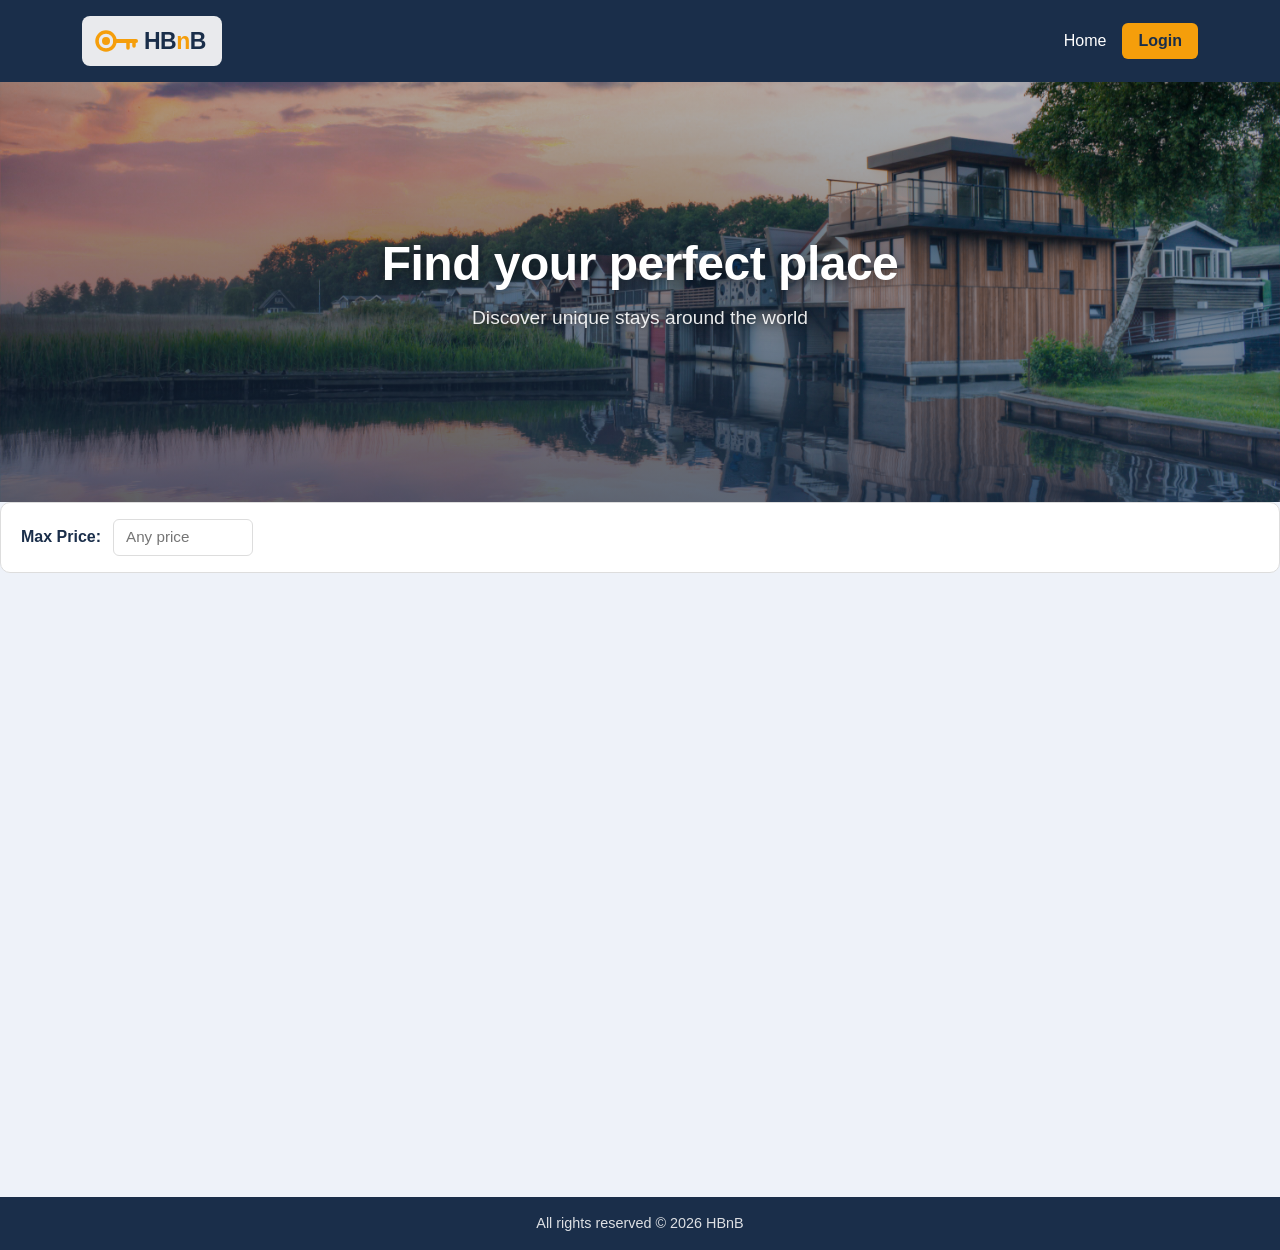
==== part4/index.html @ 173cc361 "Add part4 frontend: HTML, CSS, JS, images" ====
<!DOCTYPE html>
<html lang="en">
<head>
    <meta charset="UTF-8">
    <meta name="viewport" content="width=device-width, initial-scale=1.0">
    <title>HBnB - Home</title>
    <link rel="stylesheet" href="https://cdn.jsdelivr.net/npm/bootstrap@5.3.0/dist/css/bootstrap.min.css">
    <link rel="stylesheet" href="CSS/styles.css">
</head>
<body>
    <!-- Header -->
    <header class="hbnb-header">
        <div class="container d-flex justify-content-between align-items-center py-3">
            <!-- logo -->
            <div class="logo-container">
                <a href="index.html"><img src="images/logo_option1.svg" alt="HBnB Logo" class="logo"></a>
            </div>
            <!-- nav -->
            <nav class="d-flex align-items-center gap-3">
                <a href="index.html" class="nav-link-custom">Home</a>
                <div class="dropdown" id="user-dropdown" style="display:none;">
                    <span id="user-name" class="nav-user-name dropdown-toggle" data-bs-toggle="dropdown" role="button"></span>
                    <ul class="dropdown-menu dropdown-menu-end">
                        <li><a class="dropdown-item" href="#" id="logout-btn">Logout</a></li>
                    </ul>
                </div>
                <!-- Task 2: id="login-link" to show/hide based on authentication -->
                <a id="login-link" href="login.html" class="btn btn-login login-button">Login</a>
            </nav>
        </div>
    </header>

    <!-- Hero -->
    <section class="hero-section">
        <div class="hero-overlay">
            <h1 class="hero-title">Find your perfect place</h1>
            <p class="hero-subtitle">Discover unique stays around the world</p>
        </div>
    </section>

    <!-- Main -->
    <main>
        <!-- Filter -->
        <div id="filter">
            <label for="price-filter">Max Price:</label>
            <input type="text" id="price-filter" placeholder="Any price" style="width: 140px;" inputmode="numeric">
        </div>

        <!-- Places list — Task 2: empty, filled dynamically by JavaScript -->
        <div id="places-list" class="row">
        </div>
    </main>

    <!-- Footer -->
    <footer class="hbnb-footer">
    <div class="container text-center py-3">
        <p class="mb-0">All rights reserved © 2026 HBnB</p>
    </div>
    </footer>

    <!-- script -->
    <script src="https://cdn.jsdelivr.net/npm/bootstrap@5.3.0/dist/js/bootstrap.bundle.min.js"></script>
    <script src="JS/common.js"></script>
    <script src="JS/index.js"></script>
</body>
</html>
---- part4/CSS/styles.css ----
/* =============================================
   HBnB Part 4 — styles.css
   Palette: Navy blue + Blue accent + Gold
============================================= */

:root {
    --navy:      #1a2e4a;
    --blue:      #2563eb;
    --blue-hover:#1d4ed8;
    --gold:      #f59e0b;
    --bg:        #f8f9fa;
    --white:     #ffffff;
    --border:    #ddd;
    --text:      #333;
    --muted:     #6c757d;
}

* {
    box-sizing: border-box;
}

body {
    background-color: #eef2f9;
    color: var(--text);
    display: flex;
    flex-direction: column;
    min-height: 100vh;
    font-family: 'Segoe UI', sans-serif;
    overflow-x: hidden;
}

/* ---- HEADER ---- */
.hbnb-header {
    background-color: var(--navy);
    box-shadow: 0 2px 8px rgba(0,0,0,0.2);
}

.logo {
    height: 40px;
    
}

.logo-container {
    background-color: rgba(255, 255, 255, 0.9);
    padding: 5px 10px;
    border-radius: 8px;
    display: inline-flex;
    align-items: center;
}

.nav-link-custom {
    color: #fff;
    text-decoration: none;
    font-weight: 500;
    transition: color 0.2s;
}

.nav-link-custom:hover {
    color: var(--gold);
}

.nav-user-name {
    color: var(--gold);
    font-weight: 600;
    font-size: 0.95rem;
    cursor: pointer;
}

.nav-user-name::after {
    border-top-color: var(--gold);
}

.dropdown-menu {
    border: 1px solid var(--border);
    border-radius: 8px;
    box-shadow: 0 4px 16px rgba(26,46,74,0.12);
}

.dropdown-item {
    color: var(--navy);
    font-weight: 500;
}

.dropdown-item:hover {
    background-color: #fee2e2;
    color: #dc2626;
}

.btn-login {
    background-color: var(--blue);
    color: #fff;
    border: none;
    border-radius: 6px;
    padding: 0.4rem 1rem;
    font-weight: 500;
    transition: background-color 0.2s;
    text-decoration: none;
}

.btn-login:hover {
    background-color: var(--blue-hover);
    color: #fff;
}

/* ---- CARDS (fixed params from task) ---- */
.place-card,
.review-card {
    background: var(--white);
    margin: 20px;
    padding: 10px;
    border: 1px solid var(--border);
    border-radius: 10px;
}

/* Extra polish for place cards */
.place-card {
    padding: 0;
    overflow: hidden;
    border: none;
    box-shadow: 0 2px 12px rgba(26,46,74,0.10);
    transition: box-shadow 0.2s, transform 0.2s;
}

.place-card:hover {
    box-shadow: 0 8px 28px rgba(37,99,235,0.18);
    transform: translateY(-4px);
}

/* Card image area */
.place-card-img {
    height: 180px;
    display: flex;
    align-items: center;
    justify-content: center;
}

.place-card-initial {
    font-size: 5rem;
    font-weight: 800;
    color: rgba(255, 255, 255, 0.2);
    user-select: none;
    line-height: 1;
}

.place-card-photo {
    width: 100%;
    height: 100%;
    object-fit: cover;
}

/* Card body */
.place-card-body {
    padding: 12px 16px 16px;
}

.place-card-body h2 {
    font-size: 1.15rem;
    color: var(--navy);
    font-weight: 700;
    margin-bottom: 6px;
}

.price-tag {
    color: var(--muted);
    font-size: 0.95rem;
    margin-bottom: 14px;
}

.price-tag strong,
.price-tag {
    font-weight: 400;
}

.price-tag::before {
    content: '';
}

/* Card gradients */
.card-gradient-0 .place-card-img { background: linear-gradient(135deg, #1a2e4a, #2563eb); }
.card-gradient-1 .place-card-img { background: linear-gradient(135deg, #0f2044, #1d4ed8); }
.card-gradient-2 .place-card-img { background: linear-gradient(135deg, #1a2e4a, #f59e0b); }
.card-gradient-3 .place-card-img { background: linear-gradient(135deg, #162035, #2563eb 60%, #f59e0b); }

/* ---- BUTTONS ---- */
.details-button {
    display: inline-block;
    background-color: var(--navy);
    color: white;
    padding: 6px 14px;
    border-radius: 6px;
    text-decoration: none;
    margin-top: 10px;
    font-size: 0.9rem;
    font-weight: 500;
    transition: background-color 0.2s, color 0.2s;
}

.details-button:hover {
    background-color: var(--gold);
    color: var(--navy);
}

.btn-primary-custom {
    background-color: var(--navy);
    color: white;
    border: none;
    border-radius: 8px;
    font-weight: 600;
    transition: background-color 0.2s, color 0.2s;
}

.btn-primary-custom:hover {
    background-color: var(--gold);
    color: var(--navy);
}

/* ---- LOGIN BUTTON (class required by task) ---- */
.login-button {
    background-color: var(--gold);
    color: var(--navy);
    padding: 0.4rem 1rem;
    border-radius: 6px;
    text-decoration: none;
    font-weight: 600;
    border: none;
    cursor: pointer;
    transition: background-color 0.2s;
}

.login-button:hover {
    background-color: #d97706;
    color: var(--navy);
}

/* ---- BACK BUTTONS (outline) ---- */
.btn-outline-secondary {
    border-color: var(--navy) !important;
    color: var(--navy) !important;
}

.btn-outline-secondary:hover {
    background-color: var(--navy) !important;
    color: white !important;
}

/* ---- PLACE DETAILS ---- */
.place-details {
    background: var(--white);
    border-radius: 12px;
    overflow: hidden;
    border: 1px solid var(--border);
    margin-bottom: 24px;
}

/* Hero image */
.place-hero {
    width: 100%;
    height: 350px;
    background-size: cover;
    background-position: center;
    position: relative;
}

.place-title {
    color: var(--navy);
    font-size: 2rem;
    font-weight: 800;
    margin-bottom: 12px;
    letter-spacing: -0.5px;
}

/* Two-column layout */
.place-body-layout {
    display: flex;
    gap: 24px;
    padding: 24px;
    align-items: flex-start;
}

.place-thumb-col {
    flex-shrink: 0;
}

.place-thumb {
    width: 280px;
    height: 280px;
    object-fit: cover;
    border-radius: 12px;
    box-shadow: 0 4px 16px rgba(26,46,74,0.15);
}

.place-info-col {
    flex: 1;
}

.place-info h1 {
    color: var(--navy);
    font-size: 2rem;
    font-weight: 700;
    margin-bottom: 0.5rem;
}

.place-info .price-badge {
    display: inline-block;
    background-color: var(--navy);
    color: white;
    padding: 4px 14px;
    border-radius: 20px;
    font-size: 1rem;
    font-weight: 600;
    margin-bottom: 1rem;
}

.amenity-badge {
    display: inline-block;
    background-color: #e8f0fe;
    color: var(--blue);
    padding: 4px 10px;
    border-radius: 20px;
    font-size: 0.85rem;
    margin: 3px;
    border: 1px solid #c7d7fd;
}

/* ---- GALLERY ---- */
.gallery-grid {
    display: grid;
    grid-template-columns: repeat(auto-fill, minmax(220px, 1fr));
    gap: 12px;
}

.gallery-item {
    border-radius: 10px;
    overflow: hidden;
    box-shadow: 0 2px 10px rgba(26,46,74,0.10);
    aspect-ratio: 4/3;
}

.gallery-img {
    width: 100%;
    height: 100%;
    object-fit: cover;
    display: block;
    transition: transform 0.2s;
}

.gallery-img:hover {
    transform: scale(1.03);
}

/* ---- LIGHTBOX ---- */
.lightbox {
    position: fixed;
    inset: 0;
    background: rgba(0,0,0,0.9);
    display: flex;
    align-items: center;
    justify-content: center;
    z-index: 9999;
    cursor: zoom-out;
}

.lightbox-img {
    max-width: 90vw;
    max-height: 90vh;
    object-fit: contain;
    border-radius: 8px;
    box-shadow: 0 8px 40px rgba(0,0,0,0.6);
}

.lightbox-close {
    position: absolute;
    top: 20px;
    right: 30px;
    font-size: 2.5rem;
    color: #fff;
    cursor: pointer;
    line-height: 1;
    user-select: none;
}

.lightbox-close:hover {
    color: var(--gold);
}

/* ---- REVIEW SUMMARY ---- */
.review-summary {
    font-size: 1.1rem;
    color: var(--navy);
    margin-bottom: 16px;
}

.review-avg-stars {
    color: var(--gold);
    font-size: 1.2rem;
}

/* ---- REVIEWS ---- */
.review-card {
    padding: 20px 24px;
    margin: 12px 0;
    border-radius: 12px;
    border: 1px solid var(--border);
    background: var(--white);
    box-shadow: 0 2px 8px rgba(26,46,74,0.06);
    transition: box-shadow 0.2s;
}

.review-card:hover {
    box-shadow: 0 4px 16px rgba(26,46,74,0.12);
}

.review-card + .review-card {
    border-top: 1px solid var(--border);
    margin-top: 12px;
    border-radius: 12px;
}

.review-header {
    display: flex;
    justify-content: space-between;
    align-items: center;
    margin-bottom: 12px;
}

.reviewer-info {
    display: flex;
    align-items: center;
    gap: 12px;
}

.reviewer-avatar {
    width: 42px;
    height: 42px;
    border-radius: 50%;
    background-color: var(--navy);
    color: white;
    display: flex;
    align-items: center;
    justify-content: center;
    font-weight: 700;
    font-size: 0.9rem;
    flex-shrink: 0;
}

.review-card .reviewer-name {
    font-weight: 700;
    color: var(--navy);
    font-size: 1rem;
    display: block;
}

.review-date {
    font-size: 0.8rem;
    color: var(--muted);
    display: block;
    margin-top: 1px;
}

.review-card .stars {
    color: var(--gold);
    font-size: 1.5rem;
    letter-spacing: 3px;
}

.review-text {
    color: var(--text);
    line-height: 1.7;
    margin: 0;
    font-size: 0.95rem;
    padding-left: 54px;
}

.review-card + .review-card {
    border-top: 2px solid #f0f4ff;
    margin-top: 12px;
    border-radius: 12px;
    padding-top: 20px;
}

/* ---- ADD REVIEW FORM ---- */
.add-review {
    padding: 28px;
    margin: 0;
}

.add-review h2 {
    color: var(--navy);
    font-weight: 700;
}

/* Star rating */
.star-rating {
    flex-direction: row-reverse;
    justify-content: flex-end;
}

.star-rating input[type="radio"] {
    display: none;
}

.star-label {
    font-size: 2rem;
    color: #ddd;
    cursor: pointer;
    transition: color 0.15s;
}

.star-rating input:checked ~ label,
.star-rating label:hover,
.star-rating label:hover ~ label {
    color: var(--gold);
}

/* ---- HERO ---- */
.hero-section {
    width: 100%;
    height: 420px;
    background-image: url('../images/header_3.jpg');
    background-size: cover;
    background-position: center;
    position: relative;
}

.hero-overlay {
    position: absolute;
    inset: 0;
    background: linear-gradient(to bottom, rgba(0,0,0,0.3), rgba(26,46,74,0.7));
    display: flex;
    flex-direction: column;
    align-items: center;
    justify-content: center;
    text-align: center;
    padding: 24px;
}

.hero-title {
    color: #ffffff;
    font-size: 3rem;
    font-weight: 800;
    margin-bottom: 12px;
    text-shadow: 0 2px 12px rgba(0,0,0,0.5);
    letter-spacing: -0.5px;
}

.hero-subtitle {
    color: rgba(255,255,255,0.9);
    font-size: 1.2rem;
    font-weight: 400;
    text-shadow: 0 1px 6px rgba(0,0,0,0.4);
}

/* ---- PLACES LIST ---- */
#places-list {
    min-height: 600px;
}

/* ---- FILTER ---- */
#filter {
    background: var(--white);
    border: 1px solid var(--border);
    border-radius: 10px;
    padding: 16px 20px;
    margin-bottom: 24px;
    display: flex;
    align-items: center;
    gap: 12px;
}

#filter label {
    font-weight: 600;
    color: var(--navy);
    white-space: nowrap;
}

#price-filter {
    border: 1px solid var(--border);
    border-radius: 6px;
    padding: 6px 12px;
    font-size: 0.95rem;
    color: var(--text);
}

/* ---- FOOTER ---- */
.hbnb-footer {
    background-color: var(--navy);
    color: #fff;
    margin-top: auto;
}

.hbnb-footer p {
    font-size: 0.9rem;
    opacity: 0.85;
}

/* ---- LOGIN FORM ---- */
#login-form {
    max-width: 420px;
    margin: 60px auto;
    padding: 32px;
}

#login-form h2 {
    color: var(--navy);
    font-weight: 700;
    margin-bottom: 1.5rem;
    text-align: center;
}
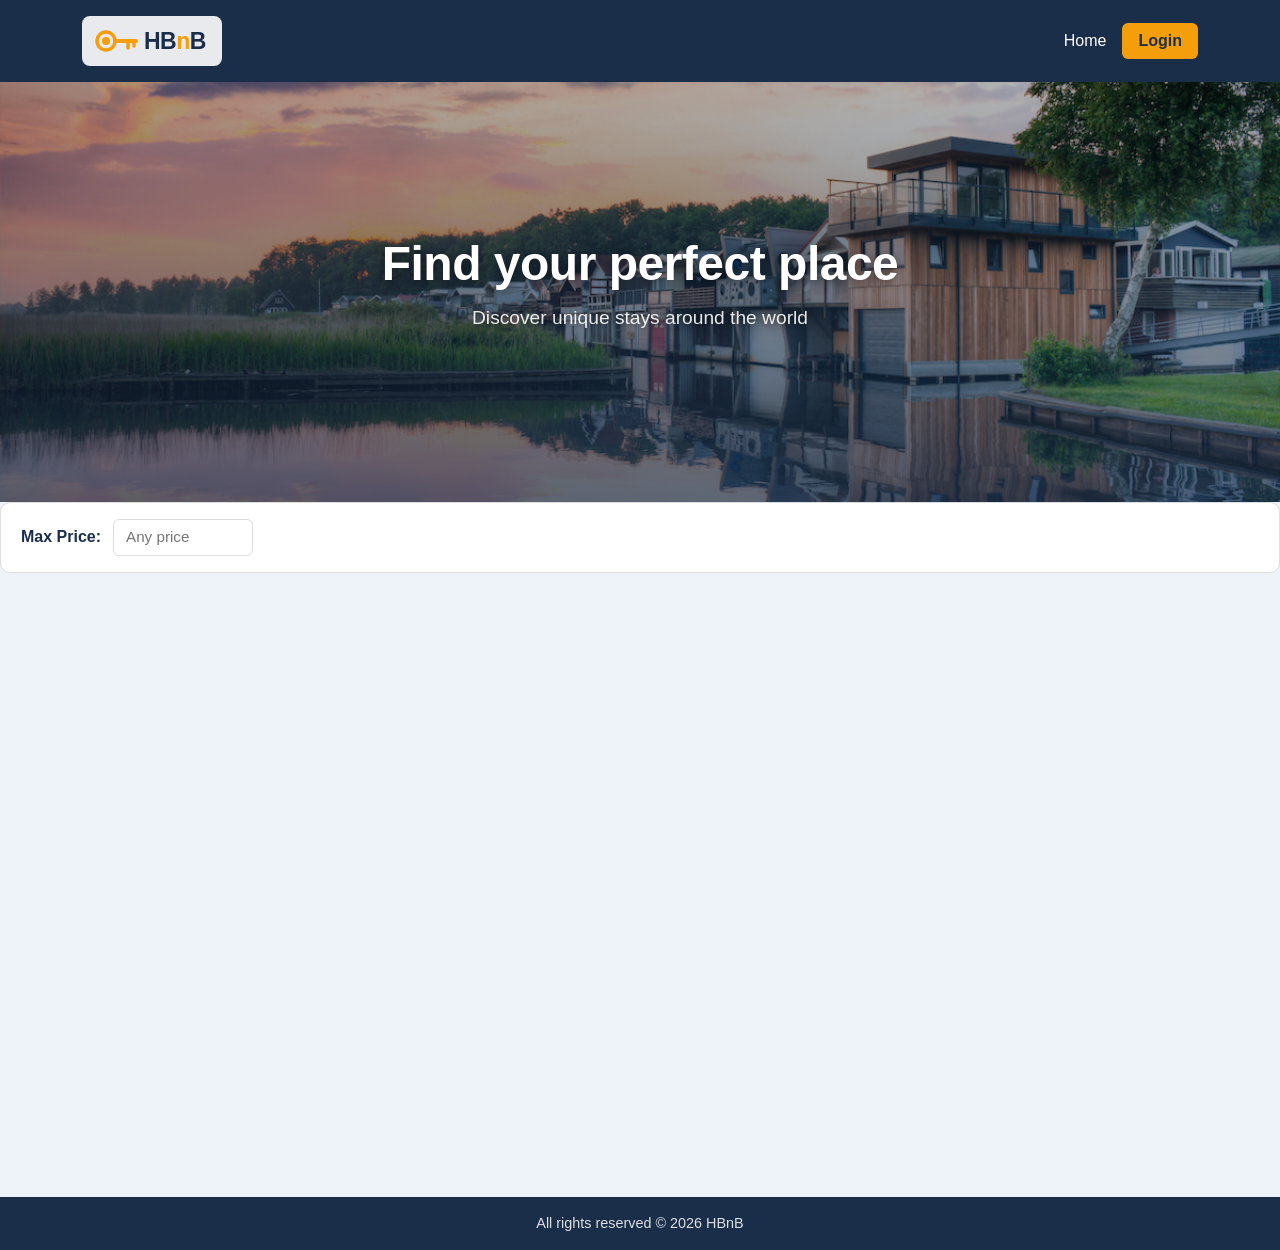
==== commit cd07cb87: "Reduce image size for improvement" ====
--- a/part4/index.html
+++ b/part4/index.html
@@ -59,7 +59,7 @@
     </footer>
 
     <!-- script -->
-    <script src="https://cdn.jsdelivr.net/npm/bootstrap@5.3.0/dist/js/bootstrap.bundle.min.js"></script>
+    <script src="https://cdn.jsdelivr.net/npm/bootstrap@5.3.0/dist/js/bootstrap.bundle.min.js" defer></script>
     <script src="JS/common.js"></script>
     <script src="JS/index.js"></script>
 </body>
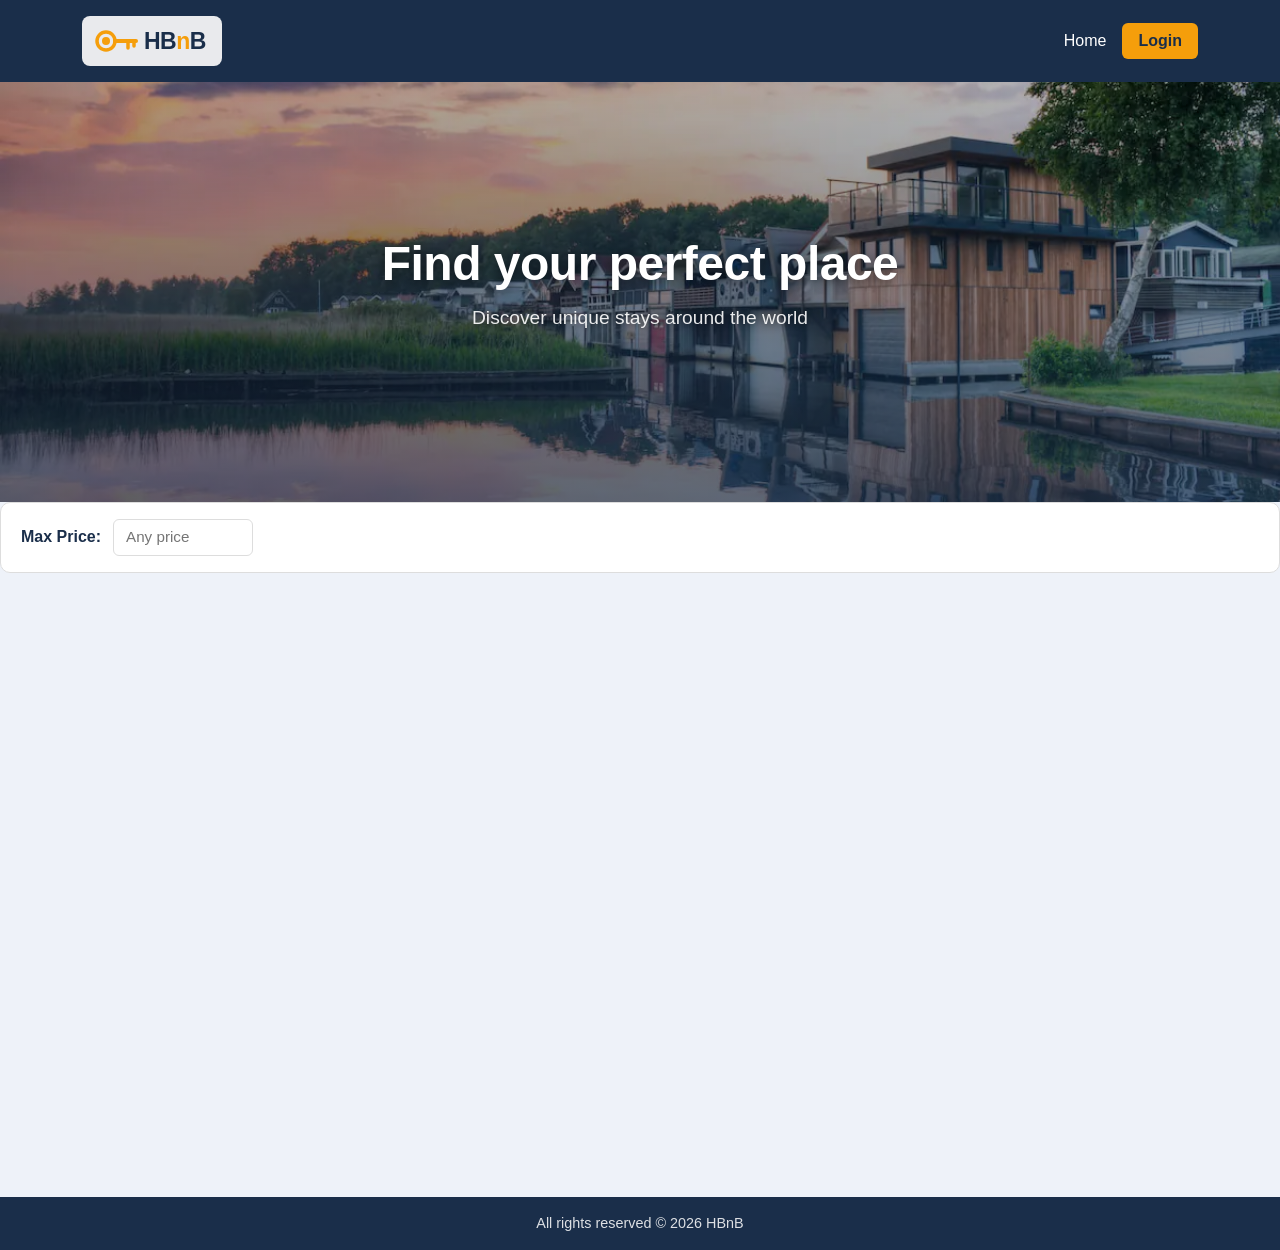
==== commit 957f1b53: "Optimize images to WebP and improve Lighthouse performance" ====
--- a/part4/index.html
+++ b/part4/index.html
@@ -13,7 +13,7 @@
         <div class="container d-flex justify-content-between align-items-center py-3">
             <!-- logo -->
             <div class="logo-container">
-                <a href="index.html"><img src="images/logo_option1.svg" alt="HBnB Logo" class="logo"></a>
+                <a href="index.html"><img src="images/logo_option1.svg" alt="HBnB Logo" class="logo" width="120" height="40"></a>
             </div>
             <!-- nav -->
             <nav class="d-flex align-items-center gap-3">
--- a/part4/CSS/styles.css
+++ b/part4/CSS/styles.css
@@ -245,6 +245,7 @@
 
 /* ---- PLACE DETAILS ---- */
 .place-details {
+    min-height: 500px;
     background: var(--white);
     border-radius: 12px;
     overflow: hidden;
@@ -323,6 +324,10 @@
 }
 
 /* ---- GALLERY ---- */
+#place-gallery {
+    min-height: 260px;
+}
+
 .gallery-grid {
     display: grid;
     grid-template-columns: repeat(auto-fill, minmax(220px, 1fr));
@@ -516,7 +521,7 @@
 .hero-section {
     width: 100%;
     height: 420px;
-    background-image: url('../images/header_3.jpg');
+    background-image: url('../images/header_3.webp');
     background-size: cover;
     background-position: center;
     position: relative;
